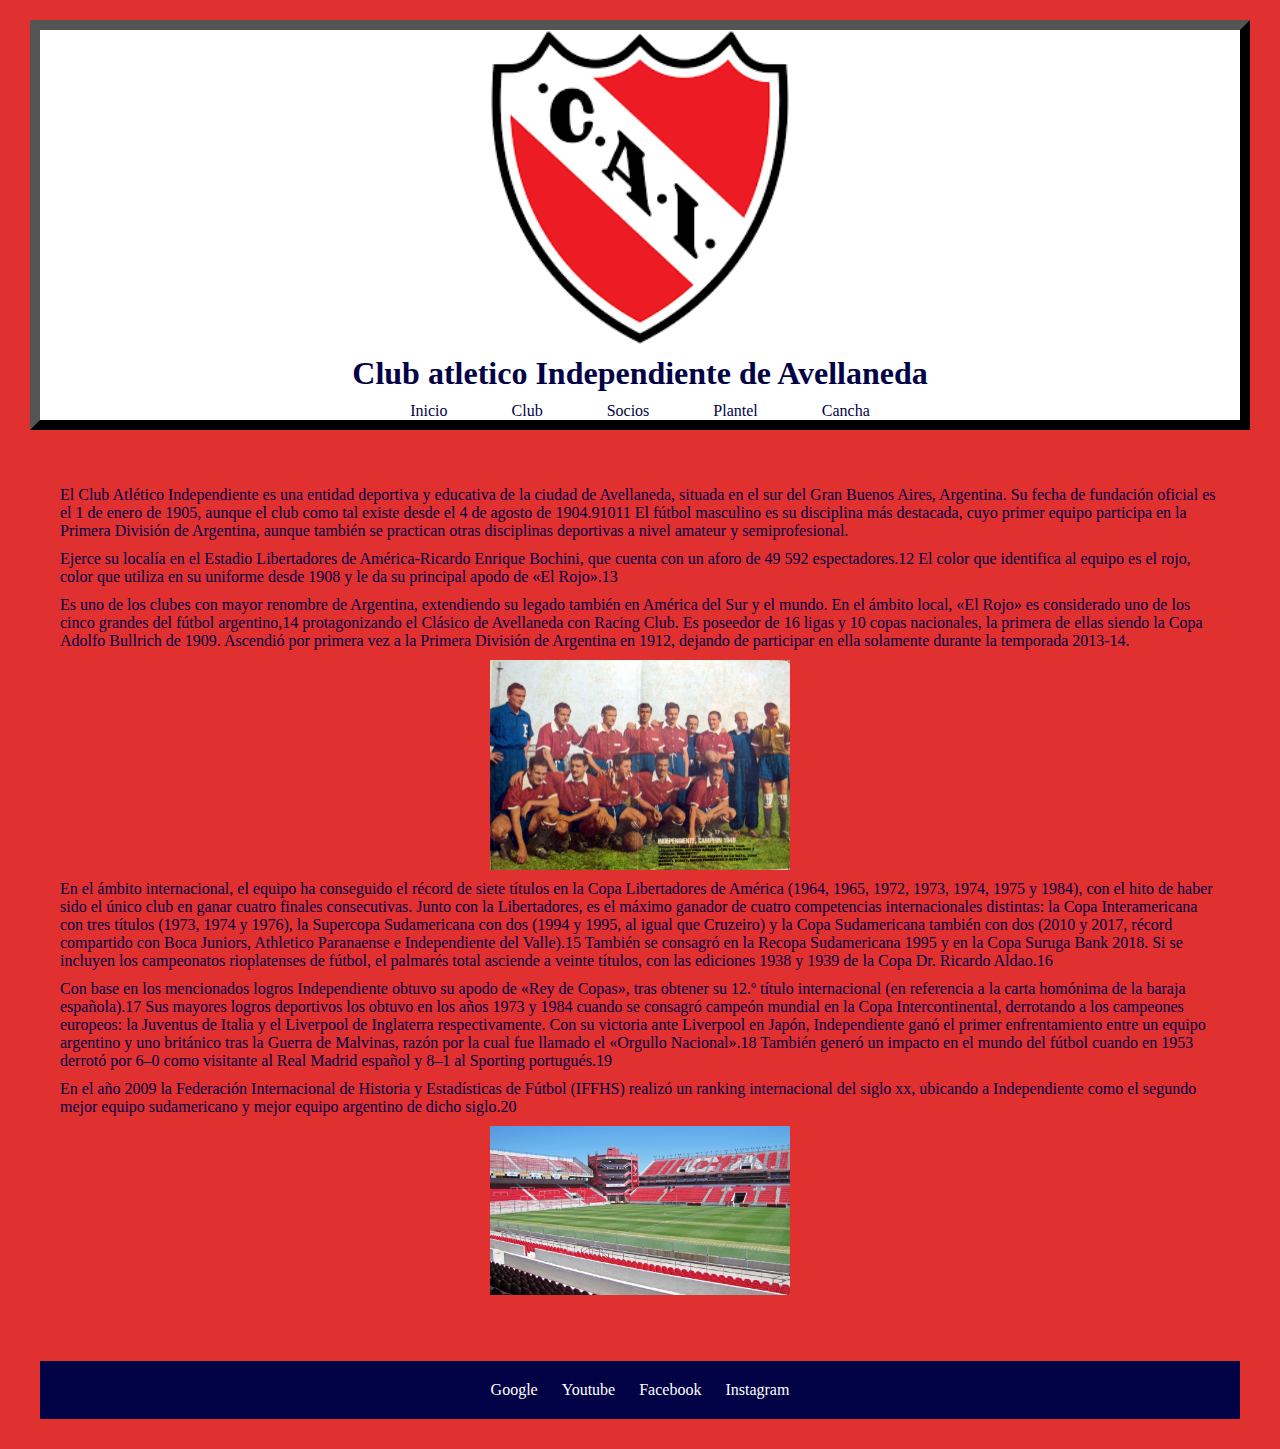
==== index.html @ b82a3fad "se agregaron los archivos al proyecto" ====
<!DOCTYPE html>
<html lang="en">
<head>
    <meta charset="UTF-8">
    <meta name="viewport" content="width=device-width, initial-scale=1.0">
    <title>CAI Independiente</title>
    <link rel="shortcut icon" href="../clase1/img/Logo1.png" type="image/x-icon">
    <link rel="stylesheet" href="./css/main.css">
</head>
<body>
    <header class="encabezado">
        <img src="./img/Logo1.png" alt="Independiente">
        <h1 class="titulo-principal">Club atletico Independiente de Avellaneda</h1>
        <a href="./index.html">Inicio</a>
        <a href="./pages/club.html">Club</a>
        <a href="./pages/socios.html">Socios</a>
        <a href="./pages/plantel.html">Plantel</a>
        <a href="./pages/cancha.html">Cancha</a>
    </header>
    <br><br>
    <Main class="cuerpo-pagina">
        <nav>
            <section class="descripcion-club">
                <p>El Club Atlético Independiente es una entidad deportiva y educativa de la ciudad de Avellaneda, situada en el sur del Gran Buenos Aires, Argentina. Su fecha de fundación oficial es el 1 de enero de 1905, aunque el club como tal existe desde el 4 de agosto de 1904.9​10​11​ El fútbol masculino es su disciplina más destacada, cuyo primer equipo participa en la Primera División de Argentina, aunque también se practican otras disciplinas deportivas a nivel amateur y semiprofesional.</p>

                <p>Ejerce su localía en el Estadio Libertadores de América-Ricardo Enrique Bochini, que cuenta con un aforo de 49 592 espectadores.12​ El color que identifica al equipo es el rojo, color que utiliza en su uniforme desde 1908 y le da su principal apodo de «El Rojo».13​</p>
                    
                <p>Es uno de los clubes con mayor renombre de Argentina, extendiendo su legado también en América del Sur y el mundo. En el ámbito local, «El Rojo» es considerado uno de los cinco grandes del fútbol argentino,14​ protagonizando el Clásico de Avellaneda con Racing Club. Es poseedor de 16 ligas y 10 copas nacionales, la primera de ellas siendo la Copa Adolfo Bullrich de 1909. Ascendió por primera vez a la Primera División de Argentina en 1912, dejando de participar en ella solamente durante la temporada 2013-14.</p>
                <img src="./img/Independiente1948.jpg" alt="equipo">
                <p>En el ámbito internacional, el equipo ha conseguido el récord de siete títulos en la Copa Libertadores de América (1964, 1965, 1972, 1973, 1974, 1975 y 1984), con el hito de haber sido el único club en ganar cuatro finales consecutivas. Junto con la Libertadores, es el máximo ganador de cuatro competencias internacionales distintas: la Copa Interamericana con tres títulos (1973, 1974 y 1976), la Supercopa Sudamericana con dos (1994 y 1995, al igual que Cruzeiro) y la Copa Sudamericana también con dos (2010 y 2017, récord compartido con Boca Juniors, Athletico Paranaense e Independiente del Valle).15​ También se consagró en la Recopa Sudamericana 1995 y en la Copa Suruga Bank 2018. Si se incluyen los campeonatos rioplatenses de fútbol, el palmarés total asciende a veinte títulos, con las ediciones 1938 y 1939 de la Copa Dr. Ricardo Aldao.16​</p>
                    
                <p>Con base en los mencionados logros Independiente obtuvo su apodo de «Rey de Copas», tras obtener su 12.º título internacional (en referencia a la carta homónima de la baraja española).17​ Sus mayores logros deportivos los obtuvo en los años 1973 y 1984 cuando se consagró campeón mundial en la Copa Intercontinental, derrotando a los campeones europeos: la Juventus de Italia y el Liverpool de Inglaterra respectivamente. Con su victoria ante Liverpool en Japón, Independiente ganó el primer enfrentamiento entre un equipo argentino y uno británico tras la Guerra de Malvinas, razón por la cual fue llamado el «Orgullo Nacional».18​ También generó un impacto en el mundo del fútbol cuando en 1953 derrotó por 6‒0 como visitante al Real Madrid español y 8‒1 al Sporting portugués.19​</p>
                    
                <p>En el año 2009 la Federación Internacional de Historia y Estadísticas de Fútbol (IFFHS) realizó un ranking internacional del siglo xx, ubicando a Independiente como el segundo mejor equipo sudamericano y mejor equipo argentino de dicho siglo.20​</p>
            </section>
        </nav>
        <div>
            <img src="./img/independiente-club-estadio.jpg" alt="estadio_independiente">
        </div>
    </Main>
    <br><br>
    <footer class="pie-pagina">
        <a href="https://www.google.com" target="_blank">Google</a>
        <a href="https://www.Youtube.com" target="_blank">Youtube</a>
        <a href="https://www.Facebook.com" target="_blank">Facebook</a>
        <a href="https://www.Instagram.com" target="_blank">Instagram</a>
    </footer>
</body>
</html>
---- css/main.css ----
*{
    margin: 10px;
    background-color: rgb(224, 48, 48);
    color: rgb(1, 1, 70);
}

.encabezado{
    border: 10px;
    border-style:outset;
    border-color: black;
    background-color: white;
    text-align: center;
    text-decoration: none;
    font-family:Georgia, 'Times New Roman', Times, serif;
    display: block;
}

.titulo-principal{
    background-color: white;
    text-decoration:solid;
}

header a{
    text-decoration: none;
    background-color: white;
    padding: 0px;
    margin: 30px;

}
main{
    text-align: left;
}
img{
    display: block;
    margin: auto;
    padding: auto;
    width: 300px;
}

footer{
    padding: 20px;
    margin: 20px;
    text-align: center;
    background-color: rgb(1, 1,70);
}

footer a{
    color: white;
    text-decoration: none;
    background-color: rgb(1, 1,70);
}
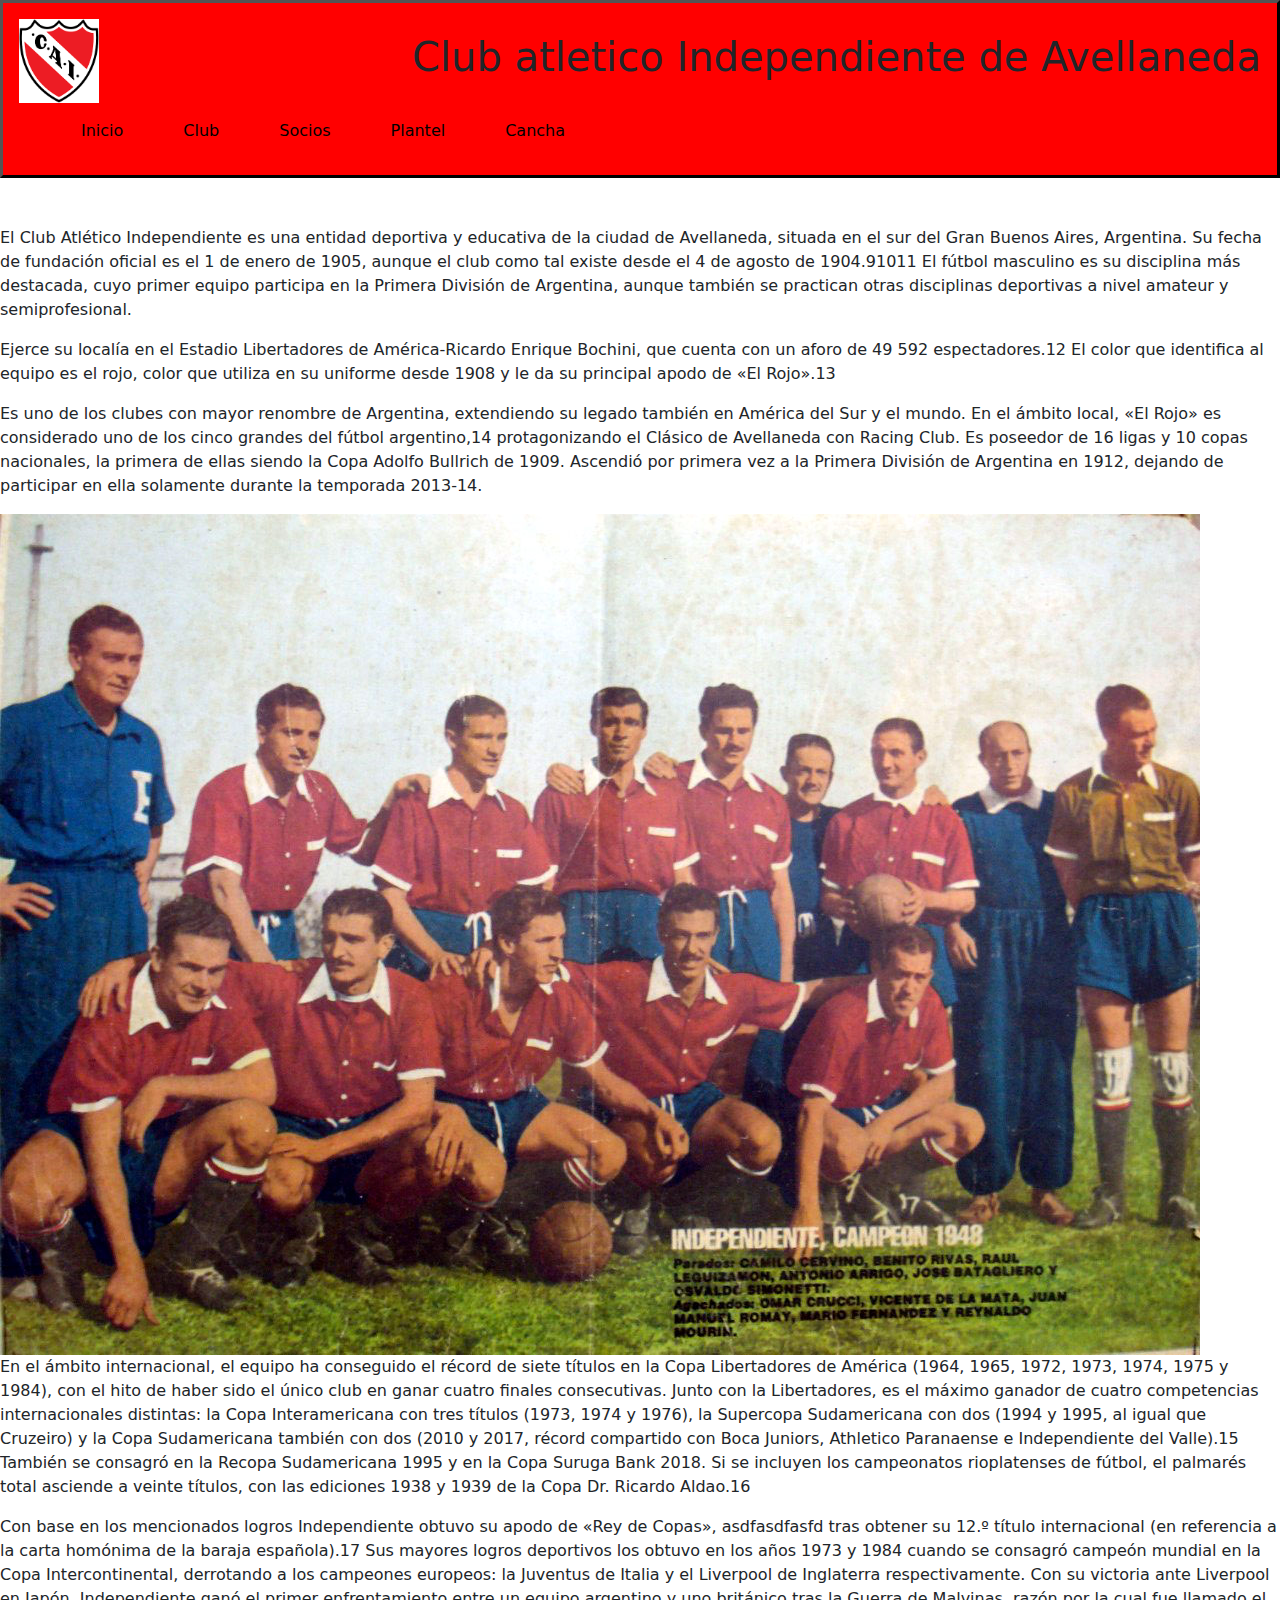
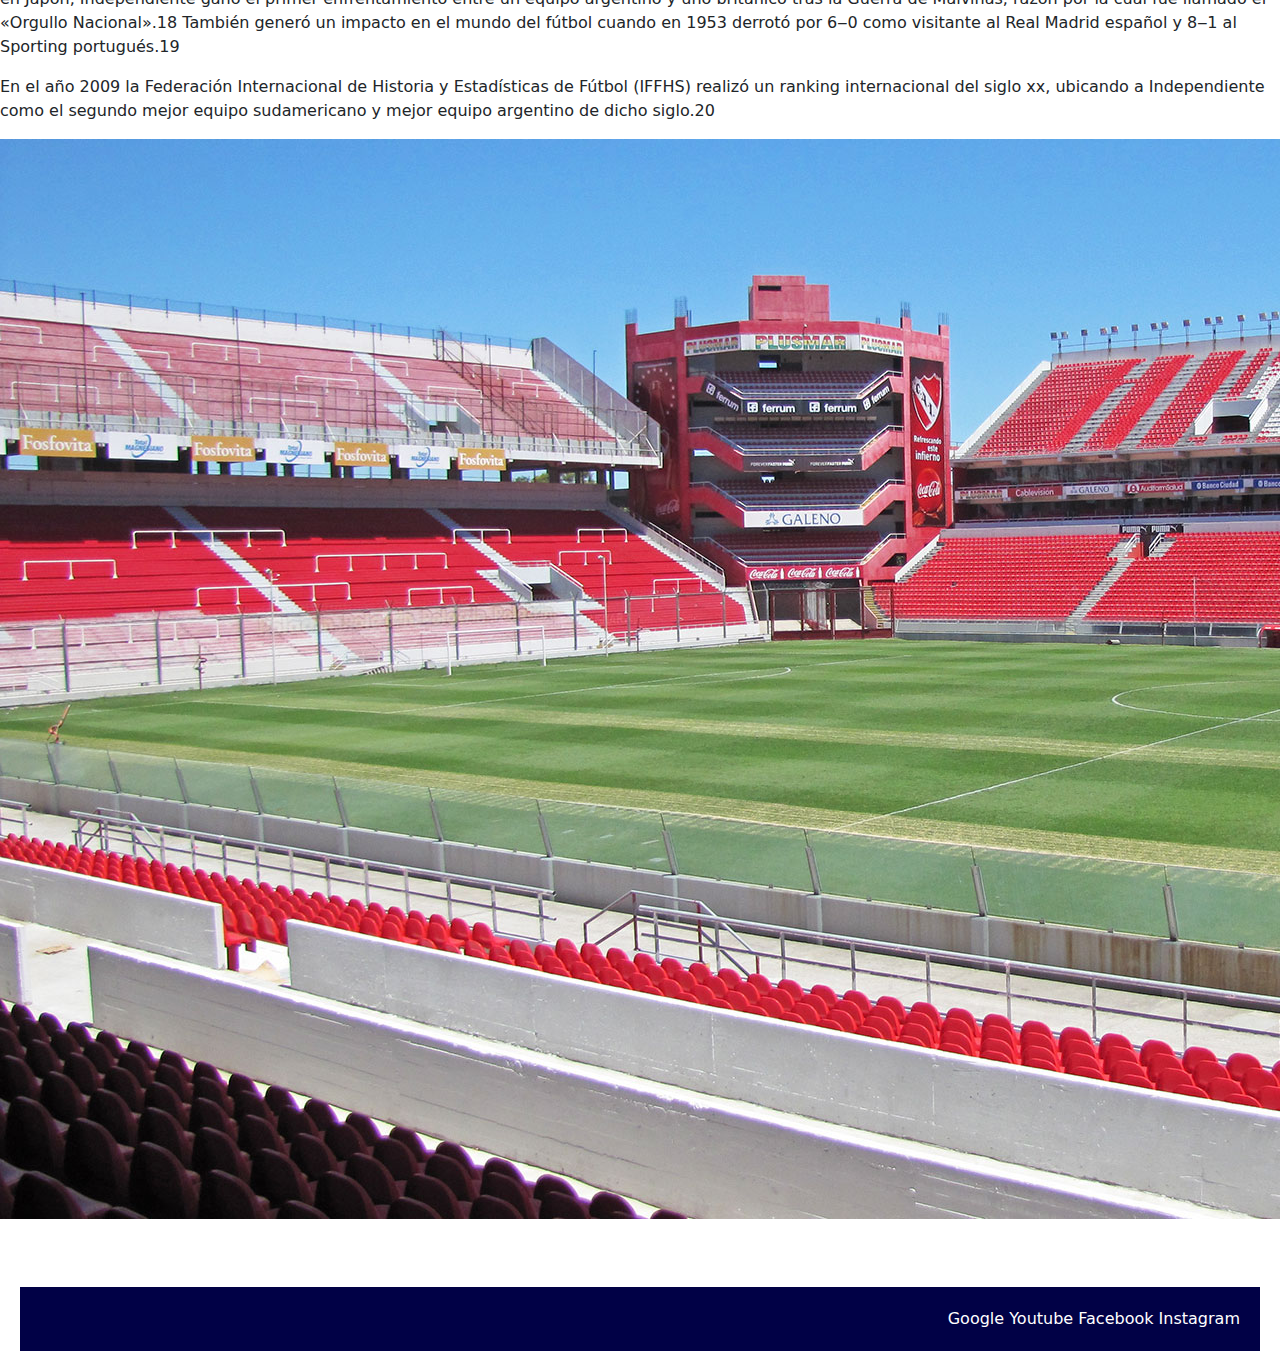
==== commit f4d54705: "se agregaron imagenes y se cambio el menu principal" ====
--- a/index.html
+++ b/index.html
@@ -6,16 +6,19 @@
     <title>CAI Independiente</title>
     <link rel="shortcut icon" href="../clase1/img/Logo1.png" type="image/x-icon">
     <link rel="stylesheet" href="./css/main.css">
+    <link href="https://cdn.jsdelivr.net/npm/bootstrap@5.3.3/dist/css/bootstrap.min.css" rel="stylesheet" integrity="sha384-QWTKZyjpPEjISv5WaRU9OFeRpok6YctnYmDr5pNlyT2bRjXh0JMhjY6hW+ALEwIH" crossorigin="anonymous">
 </head>
 <body>
     <header class="encabezado">
-        <img src="./img/Logo1.png" alt="Independiente">
+        <img class="logo" src="./img/Logo1.png" alt="Independiente">
         <h1 class="titulo-principal">Club atletico Independiente de Avellaneda</h1>
-        <a href="./index.html">Inicio</a>
-        <a href="./pages/club.html">Club</a>
-        <a href="./pages/socios.html">Socios</a>
-        <a href="./pages/plantel.html">Plantel</a>
-        <a href="./pages/cancha.html">Cancha</a>
+        <ul class="lista-principal">
+            <li><a href="./index.html">Inicio</a></li>
+            <li><a href="./pages/club.html">Club</a></li>
+            <li><a href="./pages/socios.html">Socios</a></li>
+            <li><a href="./pages/plantel.html">Plantel</a></li>
+            <li><a href="./pages/cancha.html">Cancha</a></li>
+        </ul>
     </header>
     <br><br>
     <Main class="cuerpo-pagina">
@@ -29,7 +32,7 @@
                 <img src="./img/Independiente1948.jpg" alt="equipo">
                 <p>En el ámbito internacional, el equipo ha conseguido el récord de siete títulos en la Copa Libertadores de América (1964, 1965, 1972, 1973, 1974, 1975 y 1984), con el hito de haber sido el único club en ganar cuatro finales consecutivas. Junto con la Libertadores, es el máximo ganador de cuatro competencias internacionales distintas: la Copa Interamericana con tres títulos (1973, 1974 y 1976), la Supercopa Sudamericana con dos (1994 y 1995, al igual que Cruzeiro) y la Copa Sudamericana también con dos (2010 y 2017, récord compartido con Boca Juniors, Athletico Paranaense e Independiente del Valle).15​ También se consagró en la Recopa Sudamericana 1995 y en la Copa Suruga Bank 2018. Si se incluyen los campeonatos rioplatenses de fútbol, el palmarés total asciende a veinte títulos, con las ediciones 1938 y 1939 de la Copa Dr. Ricardo Aldao.16​</p>
                     
-                <p>Con base en los mencionados logros Independiente obtuvo su apodo de «Rey de Copas», tras obtener su 12.º título internacional (en referencia a la carta homónima de la baraja española).17​ Sus mayores logros deportivos los obtuvo en los años 1973 y 1984 cuando se consagró campeón mundial en la Copa Intercontinental, derrotando a los campeones europeos: la Juventus de Italia y el Liverpool de Inglaterra respectivamente. Con su victoria ante Liverpool en Japón, Independiente ganó el primer enfrentamiento entre un equipo argentino y uno británico tras la Guerra de Malvinas, razón por la cual fue llamado el «Orgullo Nacional».18​ También generó un impacto en el mundo del fútbol cuando en 1953 derrotó por 6‒0 como visitante al Real Madrid español y 8‒1 al Sporting portugués.19​</p>
+                <p>Con base en los mencionados logros Independiente obtuvo su apodo de «Rey de Copas», asdfasdfasfd tras obtener su 12.º título internacional (en referencia a la carta homónima de la baraja española).17​ Sus mayores logros deportivos los obtuvo en los años 1973 y 1984 cuando se consagró campeón mundial en la Copa Intercontinental, derrotando a los campeones europeos: la Juventus de Italia y el Liverpool de Inglaterra respectivamente. Con su victoria ante Liverpool en Japón, Independiente ganó el primer enfrentamiento entre un equipo argentino y uno británico tras la Guerra de Malvinas, razón por la cual fue llamado el «Orgullo Nacional».18​ También generó un impacto en el mundo del fútbol cuando en 1953 derrotó por 6‒0 como visitante al Real Madrid español y 8‒1 al Sporting portugués.19​</p>
                     
                 <p>En el año 2009 la Federación Internacional de Historia y Estadísticas de Fútbol (IFFHS) realizó un ranking internacional del siglo xx, ubicando a Independiente como el segundo mejor equipo sudamericano y mejor equipo argentino de dicho siglo.20​</p>
             </section>
@@ -45,5 +48,6 @@
         <a href="https://www.Facebook.com" target="_blank">Facebook</a>
         <a href="https://www.Instagram.com" target="_blank">Instagram</a>
     </footer>
+    <script src="https://cdn.jsdelivr.net/npm/bootstrap@5.3.3/dist/js/bootstrap.bundle.min.js" integrity="sha384-YvpcrYf0tY3lHB60NNkmXc5s9fDVZLESaAA55NDzOxhy9GkcIdslK1eN7N6jIeHz" crossorigin="anonymous"></script>
 </body>
 </html>--- a/css/main.css
+++ b/css/main.css
@@ -1,11 +1,13 @@
 *{
-    margin: 10px;
-    background-color: rgb(224, 48, 48);
-    color: rgb(1, 1, 70);
+    margin: 0;
+    padding: 0;
+    box-sizing: border-box;
 }
 
+
+
 .encabezado{
-    border: 10px;
+    /*border: 10px;
     border-style:outset;
     border-color: black;
     background-color: white;
@@ -13,35 +15,45 @@
     text-decoration: none;
     font-family:Georgia, 'Times New Roman', Times, serif;
     display: block;
+*/
+
+    padding: 1rem;
+    border-style:outset;
+    border-color: black;
+    background-color: red;
+    display: flex;
+    align-items: center;
+    justify-content: space-between;
+    flex-wrap: wrap;
+    gap: 1rem;
 }
 
-.titulo-principal{
-    background-color: white;
-    text-decoration:solid;
+.logo{
+    width: 5rem;
+    background-color: red;
+}
+
+.lista-principal{
+    list-style-type: none;
+    display: flex;
+    background-color: red;
 }
 
 header a{
     text-decoration: none;
-    background-color: white;
+    color: black;
+    background-color: red;
     padding: 0px;
     margin: 30px;
 
-}
-main{
-    text-align: left;
-}
-img{
-    display: block;
-    margin: auto;
-    padding: auto;
-    width: 300px;
 }
 
 footer{
     padding: 20px;
     margin: 20px;
-    text-align: center;
+    text-align: end;
     background-color: rgb(1, 1,70);
+    border: 4rem;
 }
 
 footer a{
@@ -50,3 +62,34 @@
     background-color: rgb(1, 1,70);
 }
 
+.atajan{
+    width: 5rem;
+    display: flex;
+    flex-direction: row;
+    flex-wrap: nowrap;
+    gap: 1rem;
+}
+
+.defensores{
+    width: 300px;
+    display: flex;
+    flex-direction: row;
+    flex-wrap: nowrap;
+    gap: 1rem;
+}
+
+.medio-campo{
+    width: 300px;
+    display: flex;
+    flex-direction: row;
+    flex-wrap: nowrap;
+    gap: 1rem;
+}
+
+.delantera{
+    width: 300px;
+    display: flex;
+    flex-direction: row;
+    flex-wrap: nowrap;
+    gap: 1rem;
+}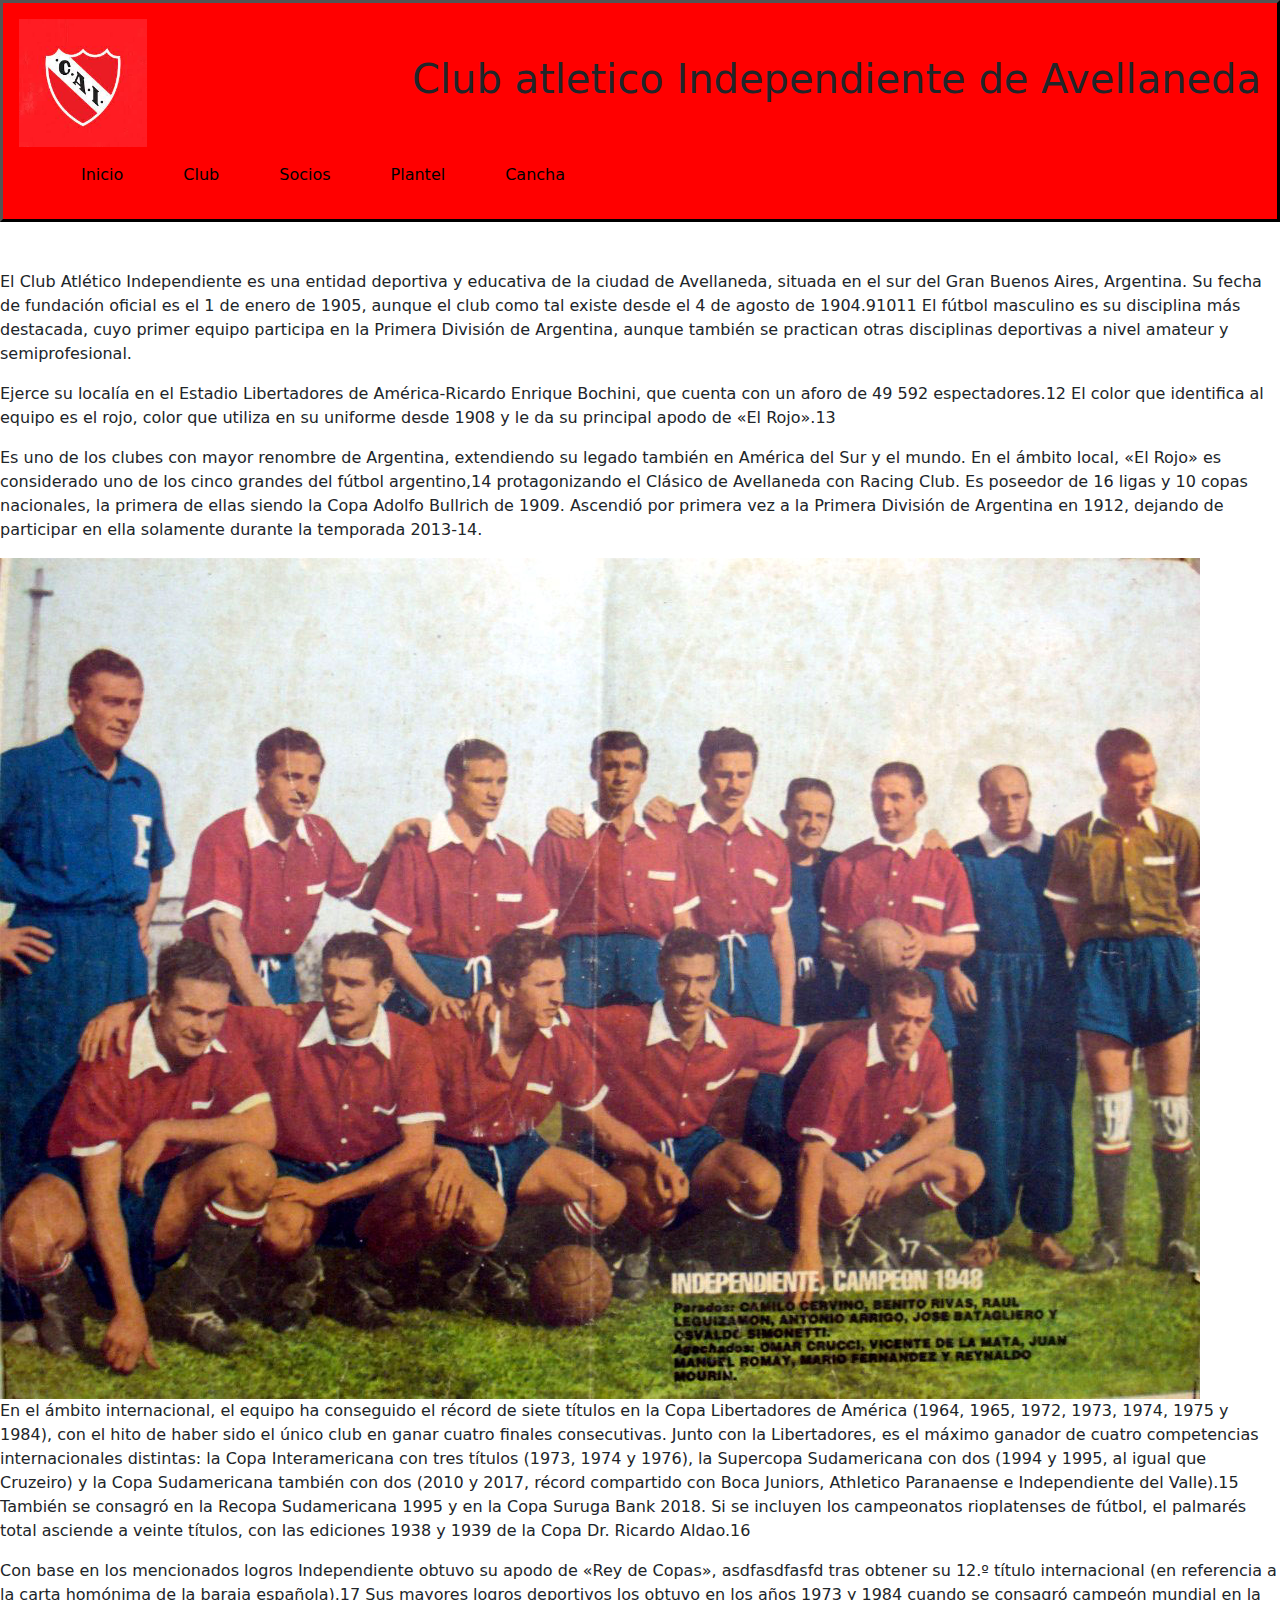
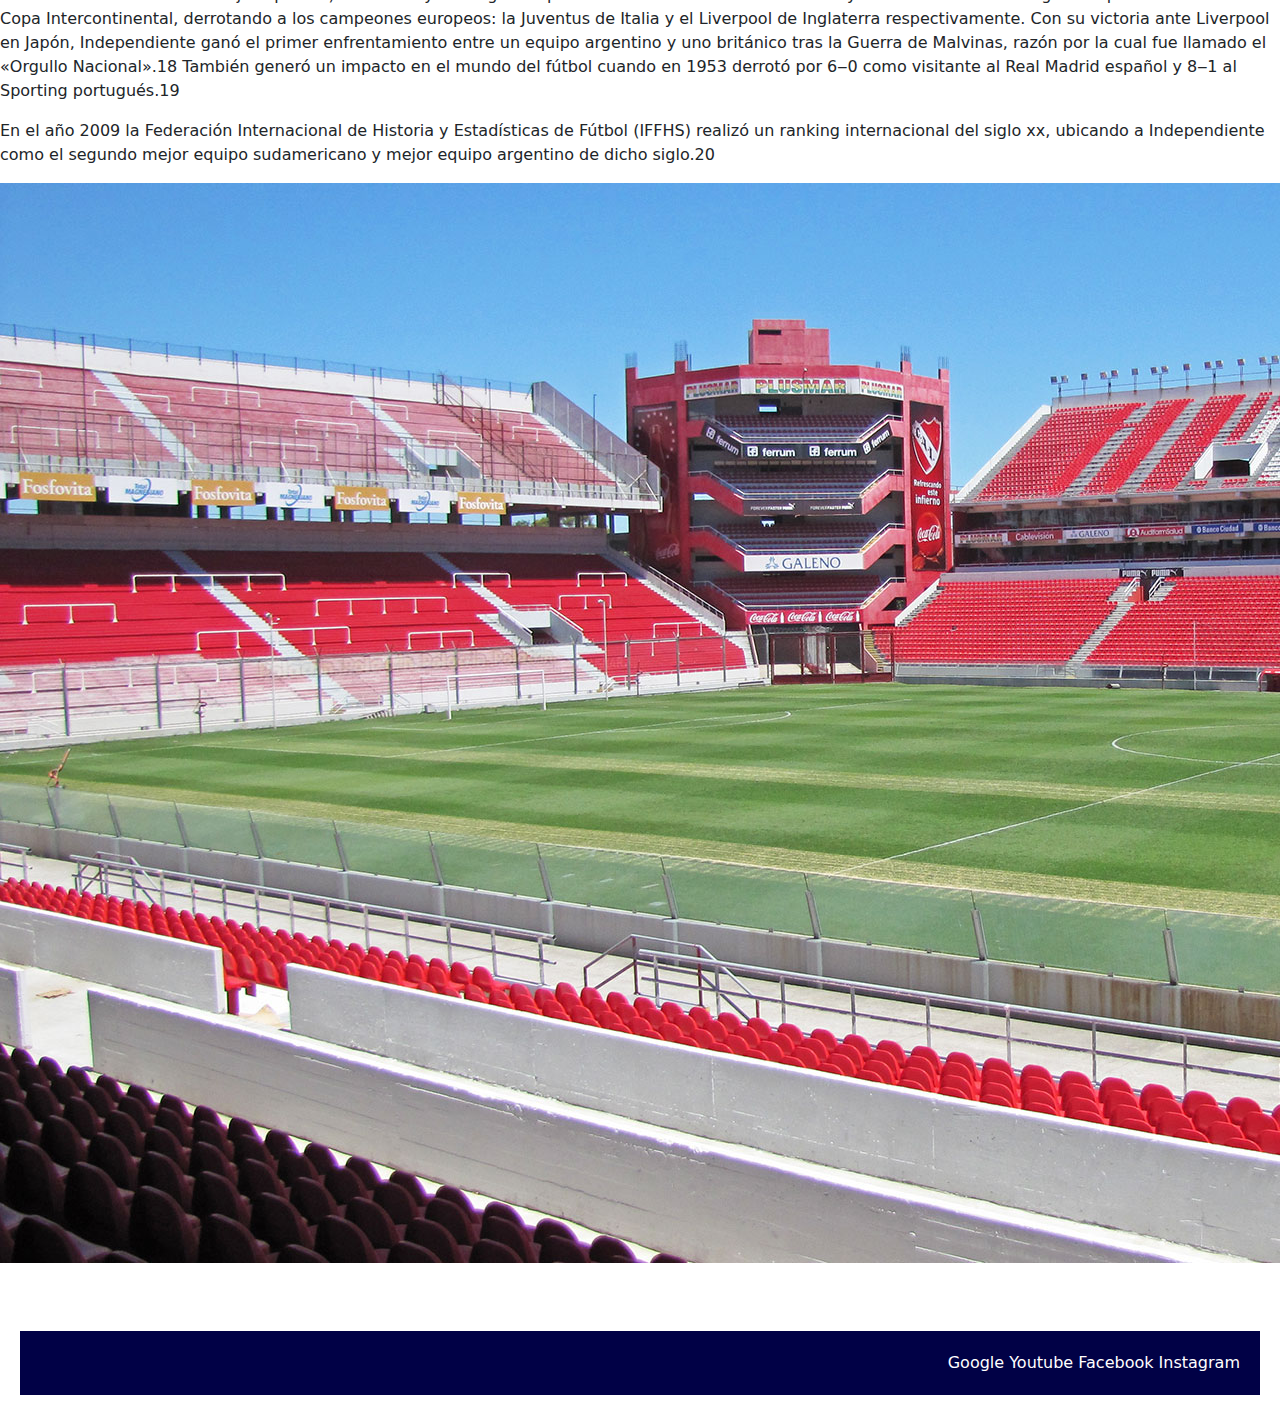
==== commit d355c079: "se modifico el menu principal y se agregaron imagenes" ====
--- a/index.html
+++ b/index.html
@@ -4,13 +4,13 @@
     <meta charset="UTF-8">
     <meta name="viewport" content="width=device-width, initial-scale=1.0">
     <title>CAI Independiente</title>
-    <link rel="shortcut icon" href="../clase1/img/Logo1.png" type="image/x-icon">
+    <link rel="shortcut icon" href="./img/Logo1.png" type="image/x-icon">
     <link rel="stylesheet" href="./css/main.css">
     <link href="https://cdn.jsdelivr.net/npm/bootstrap@5.3.3/dist/css/bootstrap.min.css" rel="stylesheet" integrity="sha384-QWTKZyjpPEjISv5WaRU9OFeRpok6YctnYmDr5pNlyT2bRjXh0JMhjY6hW+ALEwIH" crossorigin="anonymous">
 </head>
 <body>
     <header class="encabezado">
-        <img class="logo" src="./img/Logo1.png" alt="Independiente">
+        <img class="logo" src="./img/Logo.jpeg" alt="Independiente">
         <h1 class="titulo-principal">Club atletico Independiente de Avellaneda</h1>
         <ul class="lista-principal">
             <li><a href="./index.html">Inicio</a></li>
--- a/css/main.css
+++ b/css/main.css
@@ -3,8 +3,6 @@
     padding: 0;
     box-sizing: border-box;
 }
-
-
 
 .encabezado{
     /*border: 10px;
@@ -16,7 +14,6 @@
     font-family:Georgia, 'Times New Roman', Times, serif;
     display: block;
 */
-
     padding: 1rem;
     border-style:outset;
     border-color: black;
@@ -29,7 +26,7 @@
 }
 
 .logo{
-    width: 5rem;
+    width: 8rem;
     background-color: red;
 }
 
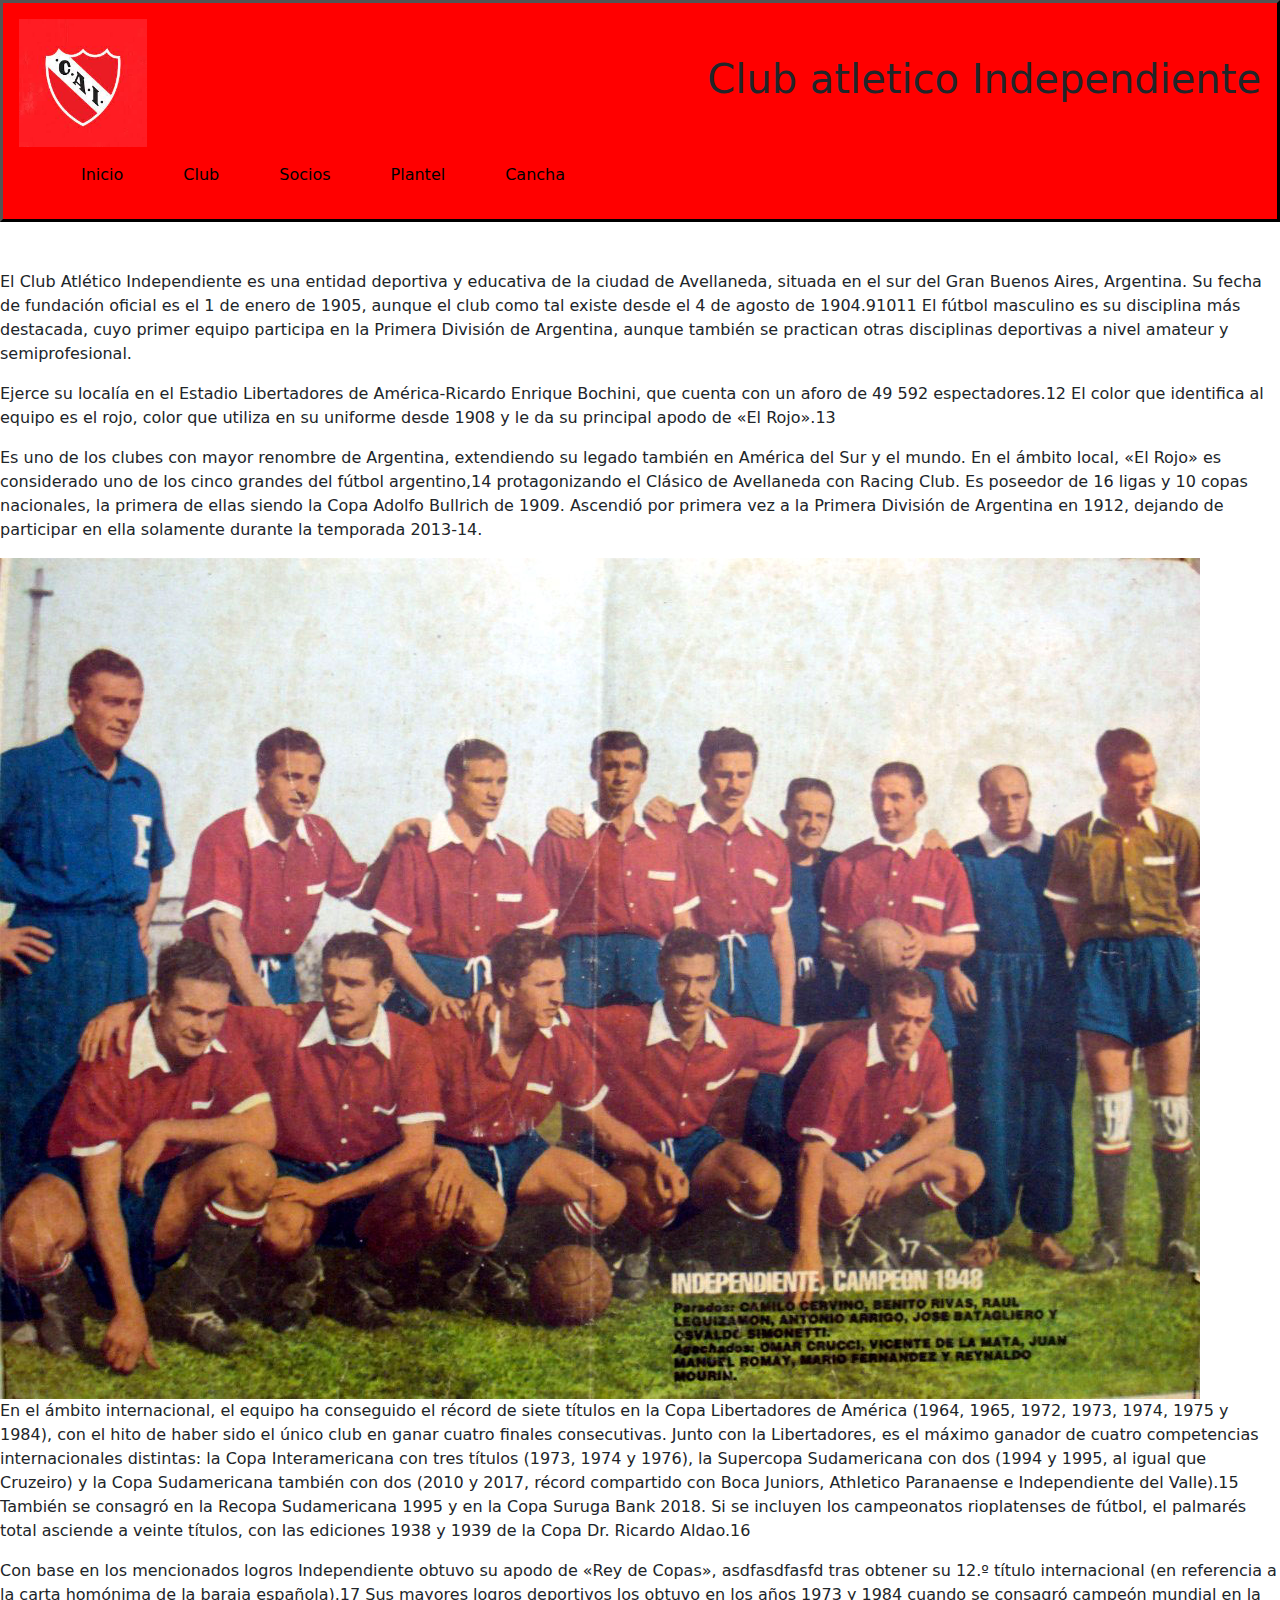
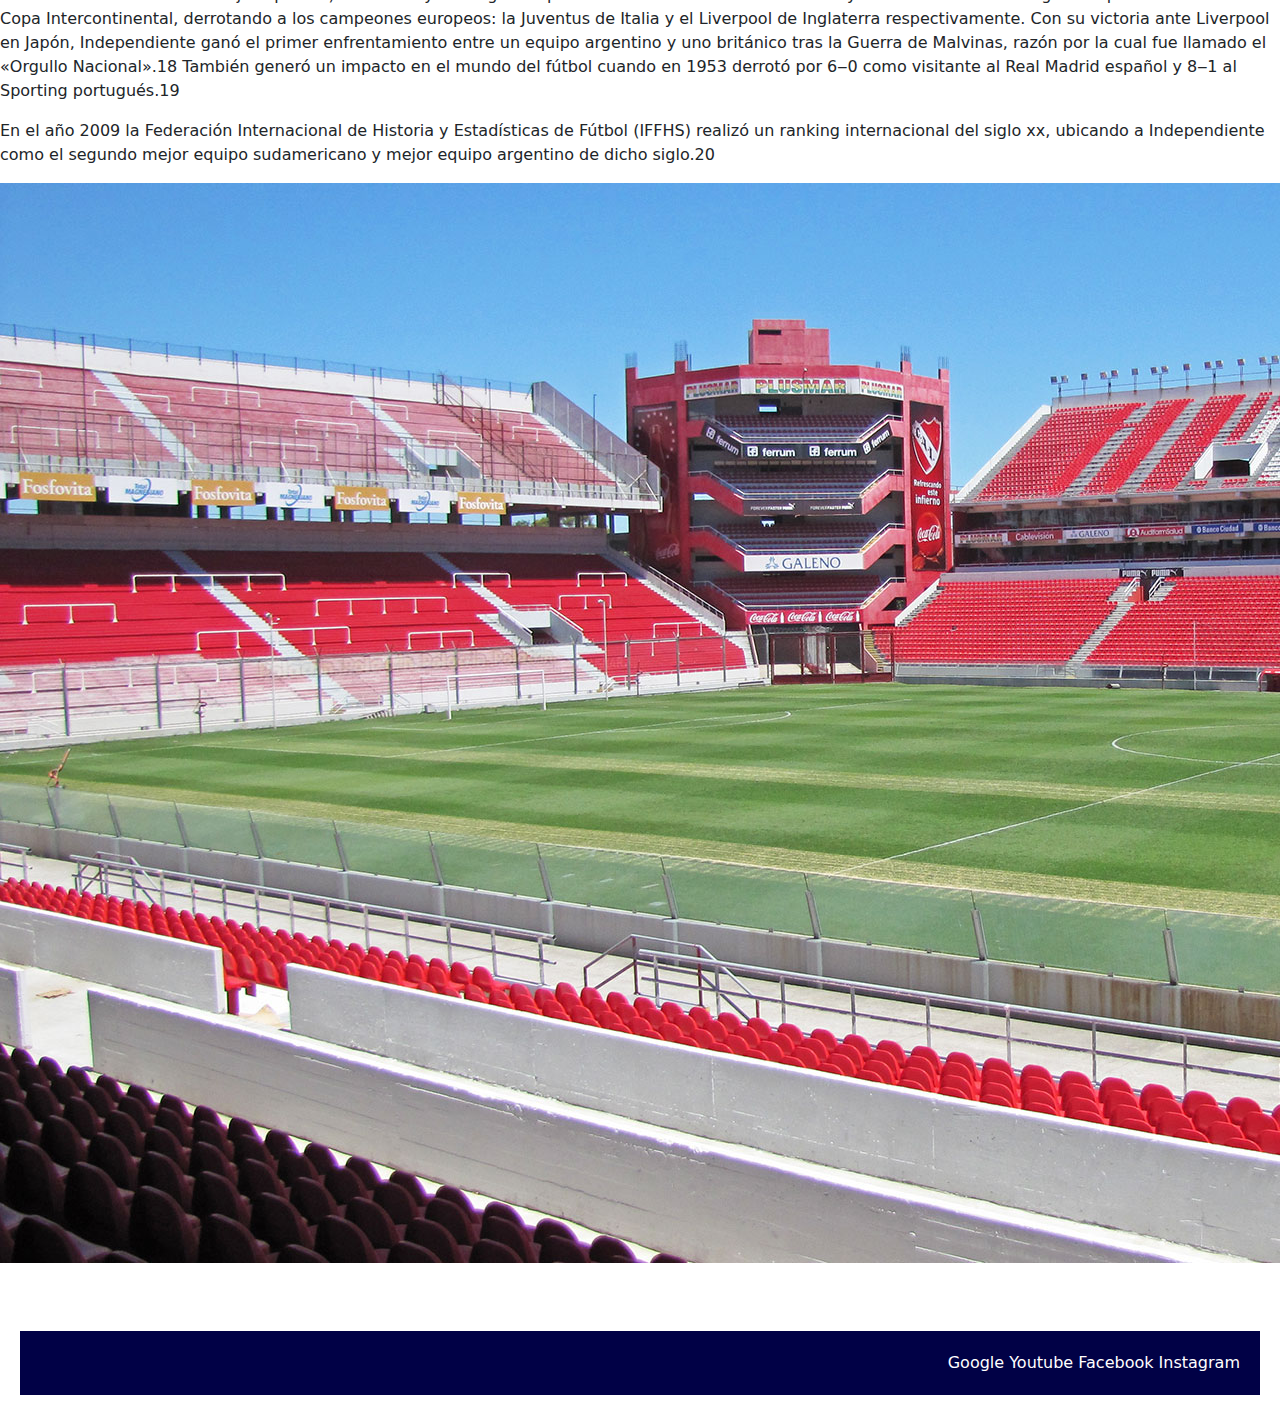
==== commit 2ef53d4f: "modificaciones varias" ====
--- a/index.html
+++ b/index.html
@@ -11,7 +11,7 @@
 <body>
     <header class="encabezado">
         <img class="logo" src="./img/Logo.jpeg" alt="Independiente">
-        <h1 class="titulo-principal">Club atletico Independiente de Avellaneda</h1>
+        <h1 class="titulo-principal">Club atletico Independiente</h1>
         <ul class="lista-principal">
             <li><a href="./index.html">Inicio</a></li>
             <li><a href="./pages/club.html">Club</a></li>
@@ -29,7 +29,7 @@
                 <p>Ejerce su localía en el Estadio Libertadores de América-Ricardo Enrique Bochini, que cuenta con un aforo de 49 592 espectadores.12​ El color que identifica al equipo es el rojo, color que utiliza en su uniforme desde 1908 y le da su principal apodo de «El Rojo».13​</p>
                     
                 <p>Es uno de los clubes con mayor renombre de Argentina, extendiendo su legado también en América del Sur y el mundo. En el ámbito local, «El Rojo» es considerado uno de los cinco grandes del fútbol argentino,14​ protagonizando el Clásico de Avellaneda con Racing Club. Es poseedor de 16 ligas y 10 copas nacionales, la primera de ellas siendo la Copa Adolfo Bullrich de 1909. Ascendió por primera vez a la Primera División de Argentina en 1912, dejando de participar en ella solamente durante la temporada 2013-14.</p>
-                <img src="./img/Independiente1948.jpg" alt="equipo">
+                <img class="equipo-1" src="./img/Independiente1948.jpg" alt="equipo">
                 <p>En el ámbito internacional, el equipo ha conseguido el récord de siete títulos en la Copa Libertadores de América (1964, 1965, 1972, 1973, 1974, 1975 y 1984), con el hito de haber sido el único club en ganar cuatro finales consecutivas. Junto con la Libertadores, es el máximo ganador de cuatro competencias internacionales distintas: la Copa Interamericana con tres títulos (1973, 1974 y 1976), la Supercopa Sudamericana con dos (1994 y 1995, al igual que Cruzeiro) y la Copa Sudamericana también con dos (2010 y 2017, récord compartido con Boca Juniors, Athletico Paranaense e Independiente del Valle).15​ También se consagró en la Recopa Sudamericana 1995 y en la Copa Suruga Bank 2018. Si se incluyen los campeonatos rioplatenses de fútbol, el palmarés total asciende a veinte títulos, con las ediciones 1938 y 1939 de la Copa Dr. Ricardo Aldao.16​</p>
                     
                 <p>Con base en los mencionados logros Independiente obtuvo su apodo de «Rey de Copas», asdfasdfasfd tras obtener su 12.º título internacional (en referencia a la carta homónima de la baraja española).17​ Sus mayores logros deportivos los obtuvo en los años 1973 y 1984 cuando se consagró campeón mundial en la Copa Intercontinental, derrotando a los campeones europeos: la Juventus de Italia y el Liverpool de Inglaterra respectivamente. Con su victoria ante Liverpool en Japón, Independiente ganó el primer enfrentamiento entre un equipo argentino y uno británico tras la Guerra de Malvinas, razón por la cual fue llamado el «Orgullo Nacional».18​ También generó un impacto en el mundo del fútbol cuando en 1953 derrotó por 6‒0 como visitante al Real Madrid español y 8‒1 al Sporting portugués.19​</p>
@@ -38,7 +38,7 @@
             </section>
         </nav>
         <div>
-            <img src="./img/independiente-club-estadio.jpg" alt="estadio_independiente">
+            <img class="estadio-1" src="./img/independiente-club-estadio.jpg" alt="estadio_independiente">
         </div>
     </Main>
     <br><br>
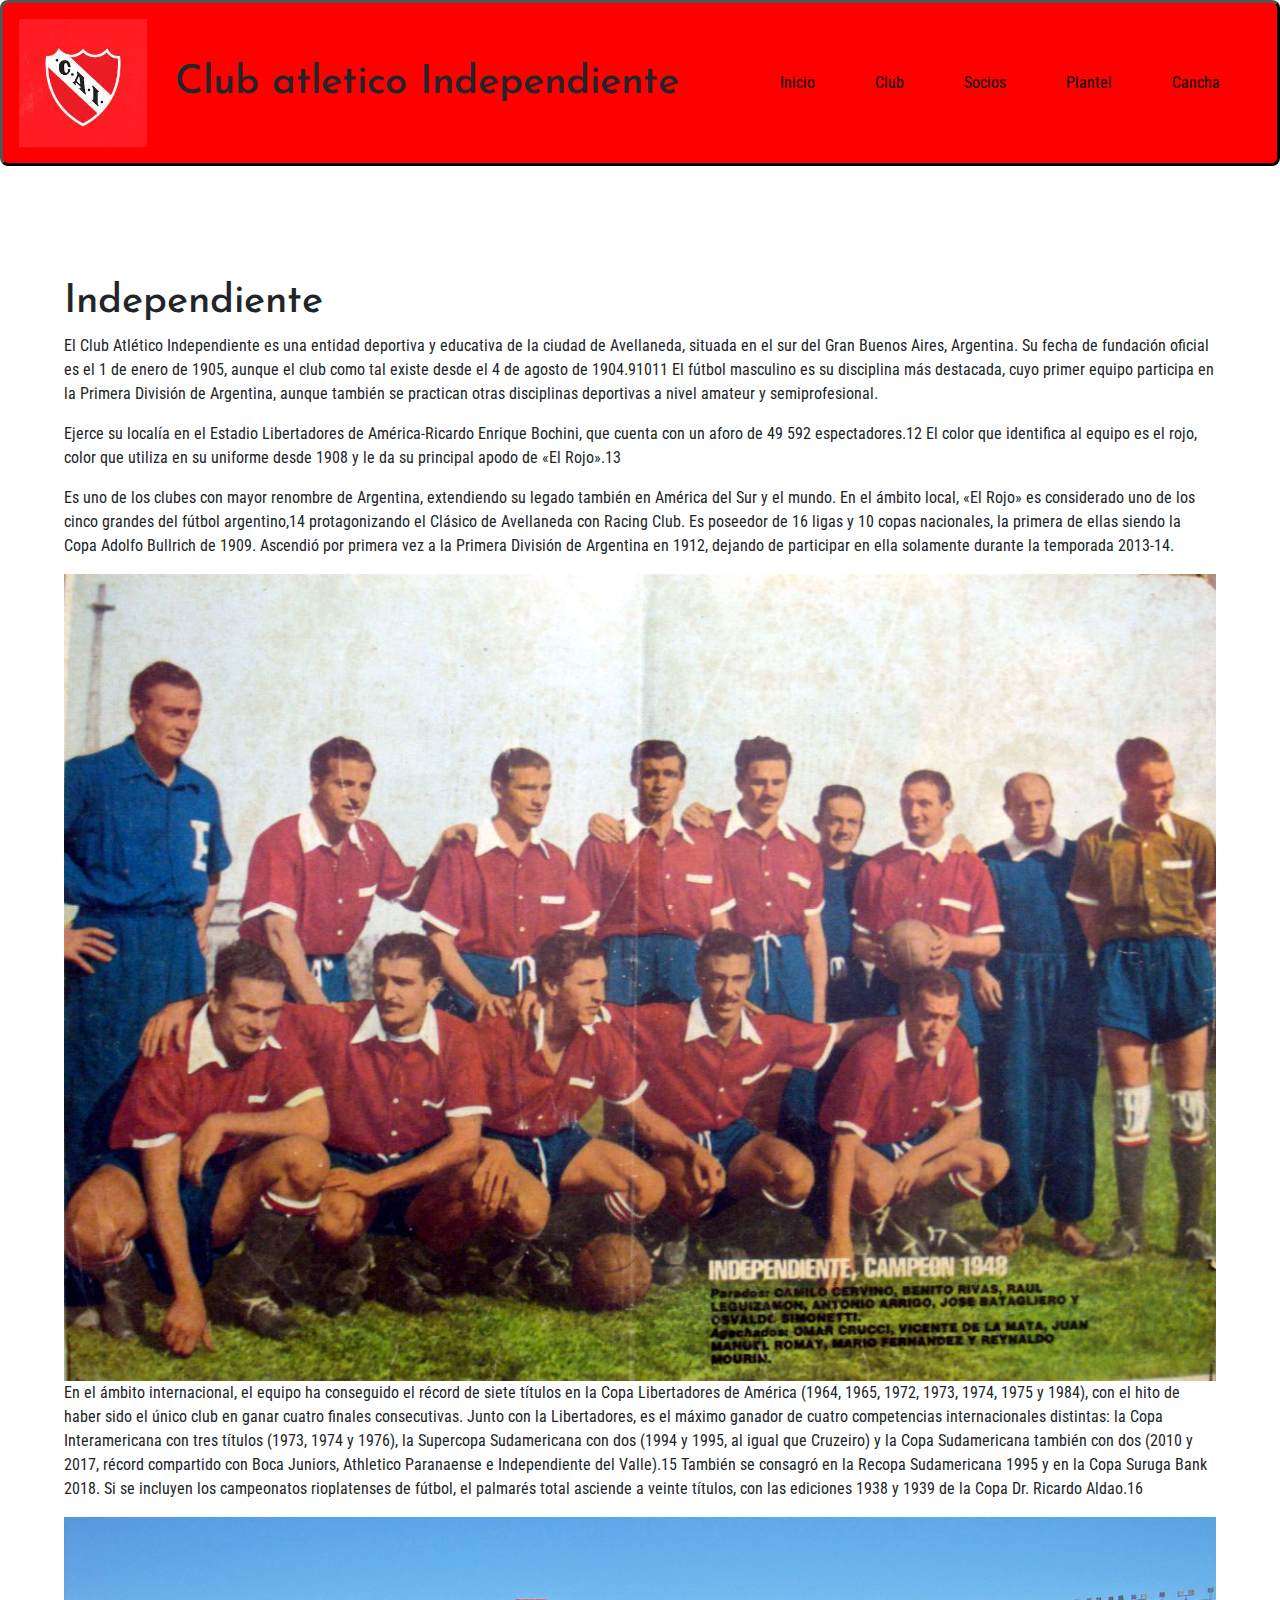
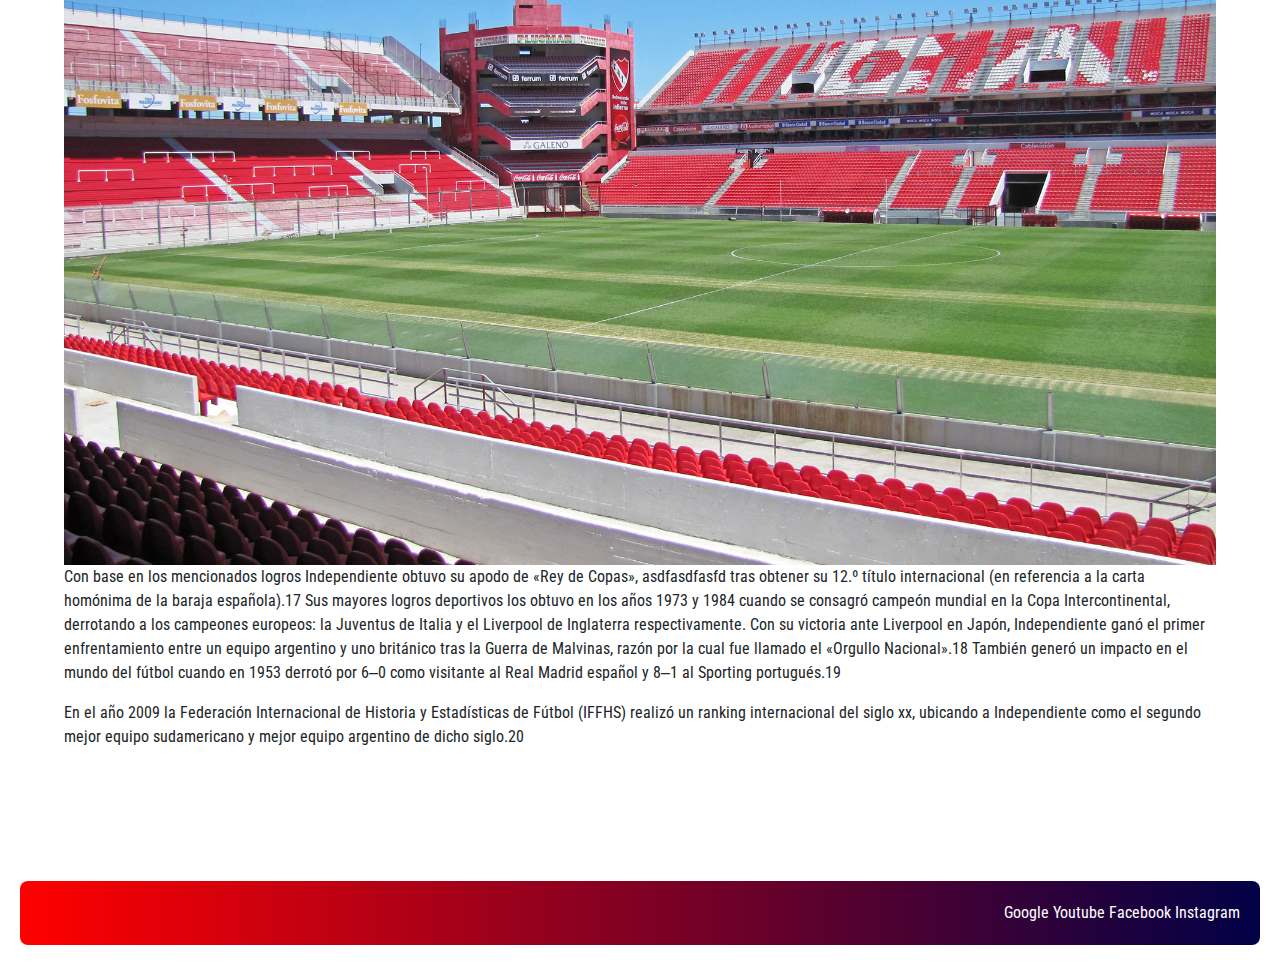
==== commit 7bef5600: "se añadio sass y animaciones" ====
--- a/index.html
+++ b/index.html
@@ -7,6 +7,9 @@
     <link rel="shortcut icon" href="./img/Logo1.png" type="image/x-icon">
     <link rel="stylesheet" href="./css/main.css">
     <link href="https://cdn.jsdelivr.net/npm/bootstrap@5.3.3/dist/css/bootstrap.min.css" rel="stylesheet" integrity="sha384-QWTKZyjpPEjISv5WaRU9OFeRpok6YctnYmDr5pNlyT2bRjXh0JMhjY6hW+ALEwIH" crossorigin="anonymous">
+    <link rel="preconnect" href="https://fonts.googleapis.com">
+    <link rel="preconnect" href="https://fonts.gstatic.com" crossorigin>
+    <link href="https://fonts.googleapis.com/css2?family=Josefin+Sans:ital,wght@0,100..700;1,100..700&family=Playwrite+BE+VLG:wght@100..400&family=Roboto+Condensed:ital,wght@0,100..900;1,100..900&display=swap" rel="stylesheet">
 </head>
 <body>
     <header class="encabezado">
@@ -24,6 +27,7 @@
     <Main class="cuerpo-pagina">
         <nav>
             <section class="descripcion-club">
+                <h1>Independiente</h1>
                 <p>El Club Atlético Independiente es una entidad deportiva y educativa de la ciudad de Avellaneda, situada en el sur del Gran Buenos Aires, Argentina. Su fecha de fundación oficial es el 1 de enero de 1905, aunque el club como tal existe desde el 4 de agosto de 1904.9​10​11​ El fútbol masculino es su disciplina más destacada, cuyo primer equipo participa en la Primera División de Argentina, aunque también se practican otras disciplinas deportivas a nivel amateur y semiprofesional.</p>
 
                 <p>Ejerce su localía en el Estadio Libertadores de América-Ricardo Enrique Bochini, que cuenta con un aforo de 49 592 espectadores.12​ El color que identifica al equipo es el rojo, color que utiliza en su uniforme desde 1908 y le da su principal apodo de «El Rojo».13​</p>
@@ -31,15 +35,14 @@
                 <p>Es uno de los clubes con mayor renombre de Argentina, extendiendo su legado también en América del Sur y el mundo. En el ámbito local, «El Rojo» es considerado uno de los cinco grandes del fútbol argentino,14​ protagonizando el Clásico de Avellaneda con Racing Club. Es poseedor de 16 ligas y 10 copas nacionales, la primera de ellas siendo la Copa Adolfo Bullrich de 1909. Ascendió por primera vez a la Primera División de Argentina en 1912, dejando de participar en ella solamente durante la temporada 2013-14.</p>
                 <img class="equipo-1" src="./img/Independiente1948.jpg" alt="equipo">
                 <p>En el ámbito internacional, el equipo ha conseguido el récord de siete títulos en la Copa Libertadores de América (1964, 1965, 1972, 1973, 1974, 1975 y 1984), con el hito de haber sido el único club en ganar cuatro finales consecutivas. Junto con la Libertadores, es el máximo ganador de cuatro competencias internacionales distintas: la Copa Interamericana con tres títulos (1973, 1974 y 1976), la Supercopa Sudamericana con dos (1994 y 1995, al igual que Cruzeiro) y la Copa Sudamericana también con dos (2010 y 2017, récord compartido con Boca Juniors, Athletico Paranaense e Independiente del Valle).15​ También se consagró en la Recopa Sudamericana 1995 y en la Copa Suruga Bank 2018. Si se incluyen los campeonatos rioplatenses de fútbol, el palmarés total asciende a veinte títulos, con las ediciones 1938 y 1939 de la Copa Dr. Ricardo Aldao.16​</p>
-                    
+                <div>
+                    <img class="estadio-1" src="./img/independiente-club-estadio.jpg" alt="estadio_independiente">
+                </div>
                 <p>Con base en los mencionados logros Independiente obtuvo su apodo de «Rey de Copas», asdfasdfasfd tras obtener su 12.º título internacional (en referencia a la carta homónima de la baraja española).17​ Sus mayores logros deportivos los obtuvo en los años 1973 y 1984 cuando se consagró campeón mundial en la Copa Intercontinental, derrotando a los campeones europeos: la Juventus de Italia y el Liverpool de Inglaterra respectivamente. Con su victoria ante Liverpool en Japón, Independiente ganó el primer enfrentamiento entre un equipo argentino y uno británico tras la Guerra de Malvinas, razón por la cual fue llamado el «Orgullo Nacional».18​ También generó un impacto en el mundo del fútbol cuando en 1953 derrotó por 6‒0 como visitante al Real Madrid español y 8‒1 al Sporting portugués.19​</p>
                     
                 <p>En el año 2009 la Federación Internacional de Historia y Estadísticas de Fútbol (IFFHS) realizó un ranking internacional del siglo xx, ubicando a Independiente como el segundo mejor equipo sudamericano y mejor equipo argentino de dicho siglo.20​</p>
             </section>
         </nav>
-        <div>
-            <img class="estadio-1" src="./img/independiente-club-estadio.jpg" alt="estadio_independiente">
-        </div>
     </Main>
     <br><br>
     <footer class="pie-pagina">
--- a/css/main.css
+++ b/css/main.css
@@ -1,92 +1 @@
-*{
-    margin: 0;
-    padding: 0;
-    box-sizing: border-box;
-}
-
-.encabezado{
-    /*border: 10px;
-    border-style:outset;
-    border-color: black;
-    background-color: white;
-    text-align: center;
-    text-decoration: none;
-    font-family:Georgia, 'Times New Roman', Times, serif;
-    display: block;
-*/
-    padding: 1rem;
-    border-style:outset;
-    border-color: black;
-    background-color: red;
-    display: flex;
-    align-items: center;
-    justify-content: space-between;
-    flex-wrap: wrap;
-    gap: 1rem;
-}
-
-.logo{
-    width: 8rem;
-    background-color: red;
-}
-
-.lista-principal{
-    list-style-type: none;
-    display: flex;
-    background-color: red;
-}
-
-header a{
-    text-decoration: none;
-    color: black;
-    background-color: red;
-    padding: 0px;
-    margin: 30px;
-
-}
-
-footer{
-    padding: 20px;
-    margin: 20px;
-    text-align: end;
-    background-color: rgb(1, 1,70);
-    border: 4rem;
-}
-
-footer a{
-    color: white;
-    text-decoration: none;
-    background-color: rgb(1, 1,70);
-}
-
-.atajan{
-    width: 5rem;
-    display: flex;
-    flex-direction: row;
-    flex-wrap: nowrap;
-    gap: 1rem;
-}
-
-.defensores{
-    width: 300px;
-    display: flex;
-    flex-direction: row;
-    flex-wrap: nowrap;
-    gap: 1rem;
-}
-
-.medio-campo{
-    width: 300px;
-    display: flex;
-    flex-direction: row;
-    flex-wrap: nowrap;
-    gap: 1rem;
-}
-
-.delantera{
-    width: 300px;
-    display: flex;
-    flex-direction: row;
-    flex-wrap: nowrap;
-    gap: 1rem;
-}+*{margin:0;padding:0;box-sizing:border-box}h1{font-family:"Josefin Sans",sans-serif;margin:0 auto}.encabezado{padding:1rem;border-style:outset;border-color:#000;border-radius:8px;background-color:red;display:flex;align-items:center;justify-content:space-between;flex-wrap:wrap;gap:1rem}.encabezado .logo{width:8rem;background-color:red}.encabezado .titulo-principal{margin:0 auto;font-family:"Josefin Sans",sans-serif}.encabezado .lista-principal{font-family:"Roboto Condensed",sans-serif;list-style-type:none;display:flex;text-align:center;background-color:red;margin:0 auto}.encabezado ul li a:hover{background-color:#010146;color:#fff;border-radius:8px;font-size:18px;transition:.5s;padding:5px}header a{font-family:"Roboto Condensed",sans-serif;text-decoration:none;color:#000;background-color:red;padding:0px;margin:30px}footer{font-family:"Roboto Condensed",sans-serif;padding:20px;margin:20px;text-align:end;background:linear-gradient(to right, red, rgb(1, 1, 70));border:4rem;border-radius:8px}footer a{color:#fff;text-decoration:none}footer a:hover{background-color:red;color:#000;border-radius:8px;font-size:18px;transition:.5s;padding:5px}.cuerpo-pagina{margin:4rem;font-family:"Roboto Condensed",sans-serif}.equipo-1{width:100%}.estadio-1{width:100%}.historia-club{display:flex}.efecto-carousel{width:600px;margin:0 auto}.jugadores{width:300px;margin-top:20px}.plano-estadio{width:500px;display:flex}/*# sourceMappingURL=main.css.map */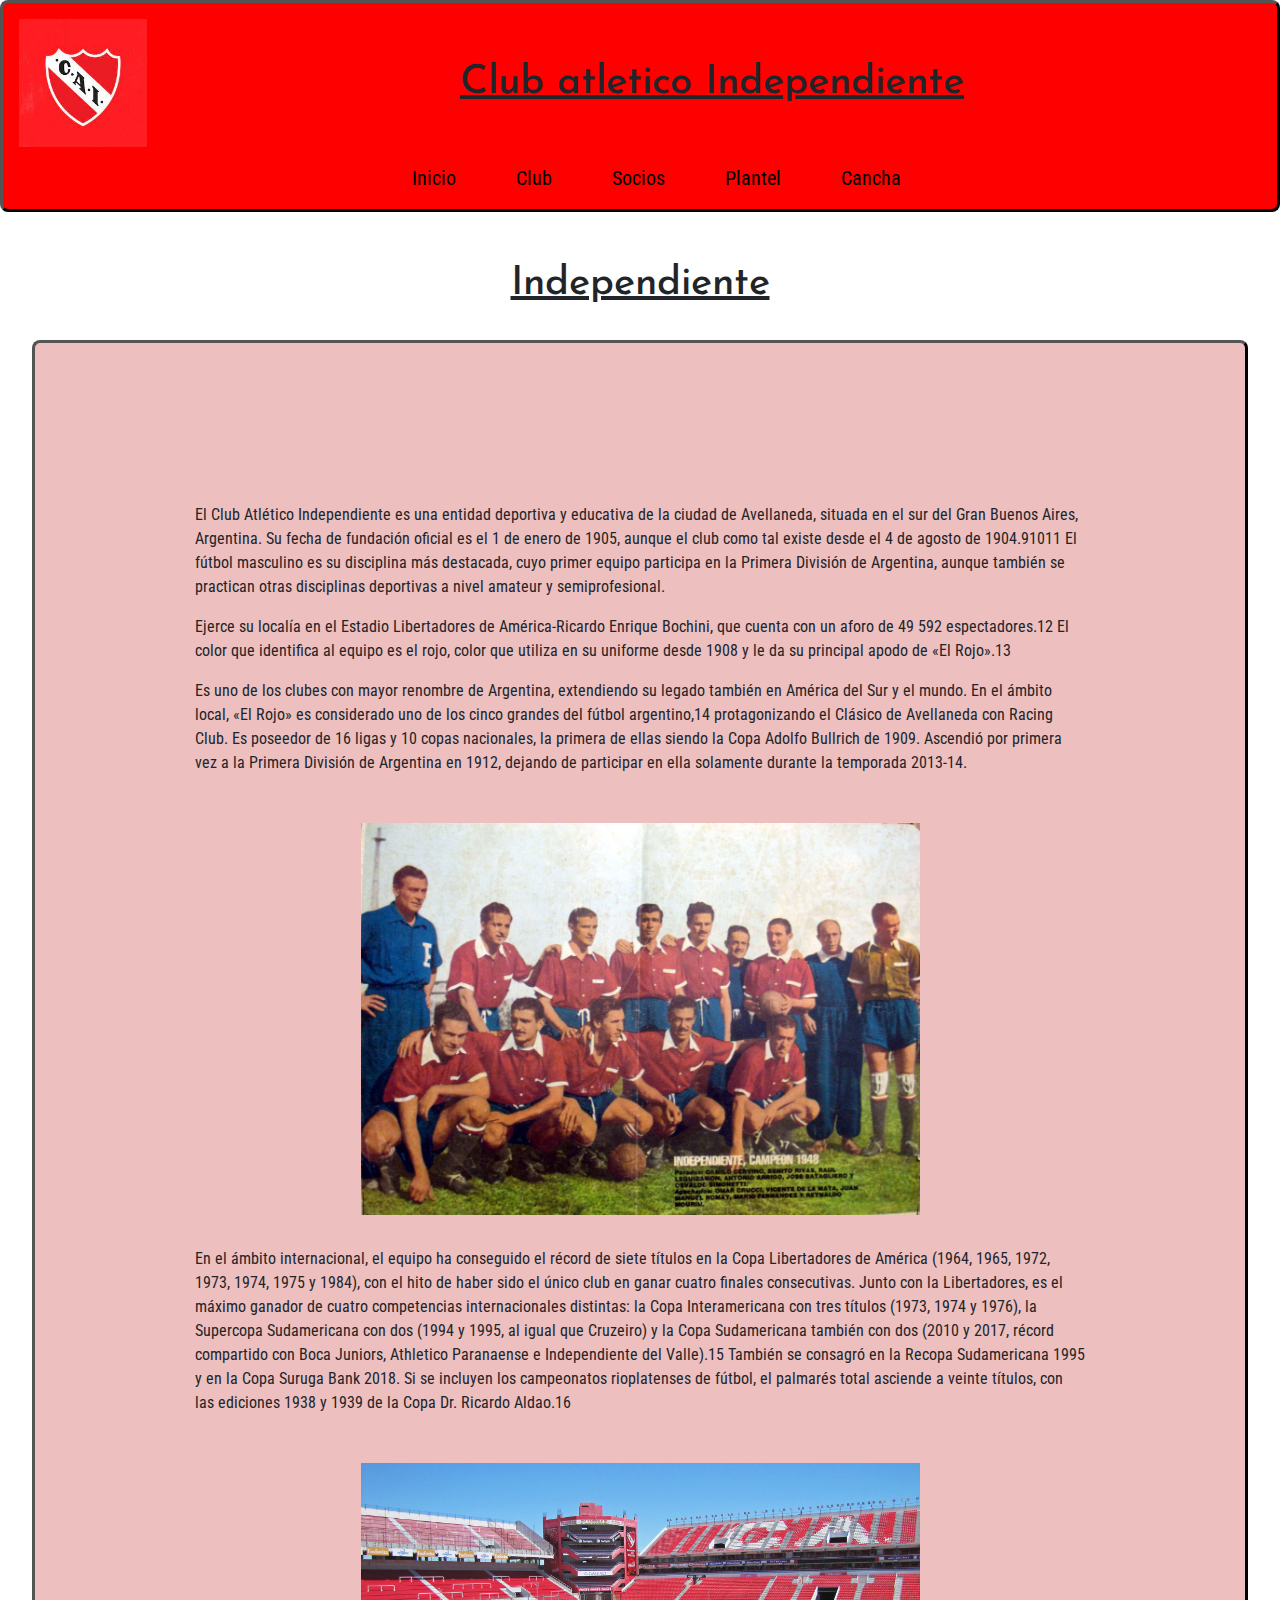
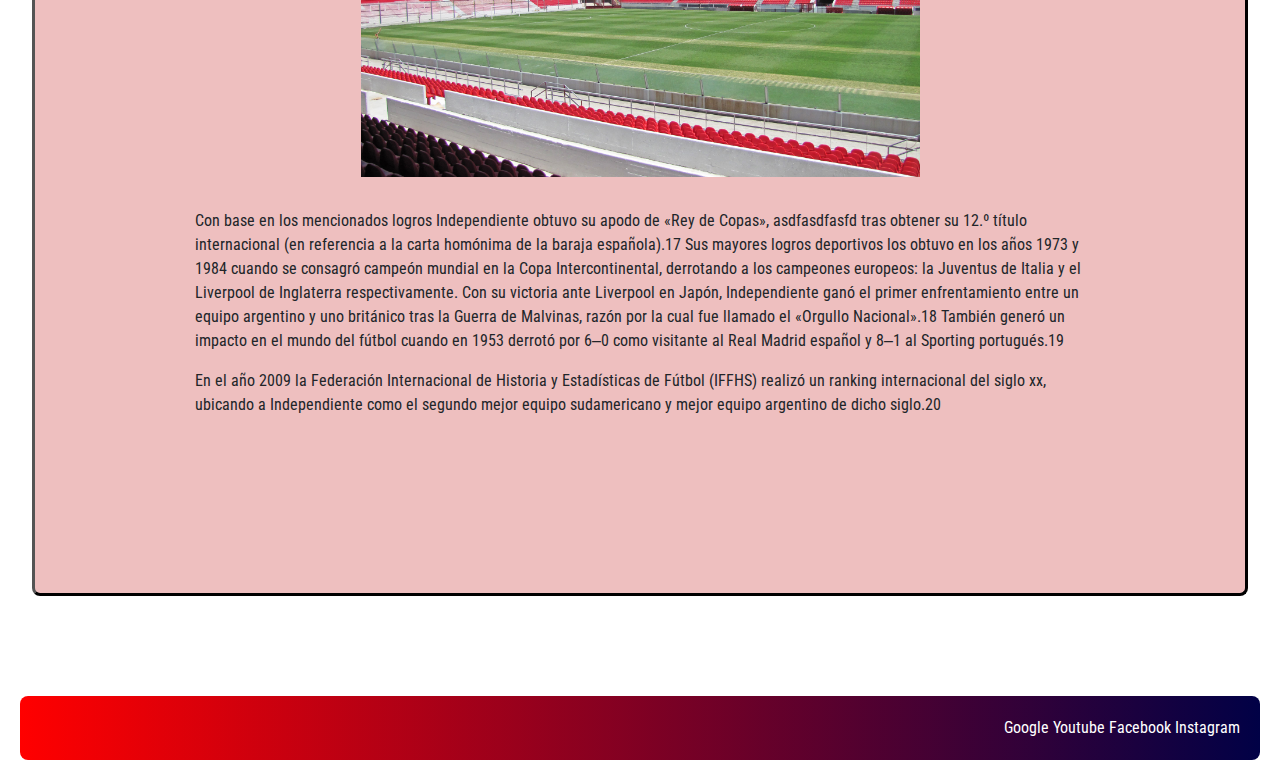
==== commit fac3f22e: "se agrego todo lo pedido para el proyecto final" ====
--- a/index.html
+++ b/index.html
@@ -3,13 +3,18 @@
 <head>
     <meta charset="UTF-8">
     <meta name="viewport" content="width=device-width, initial-scale=1.0">
-    <title>CAI Independiente</title>
     <link rel="shortcut icon" href="./img/Logo1.png" type="image/x-icon">
     <link rel="stylesheet" href="./css/main.css">
     <link href="https://cdn.jsdelivr.net/npm/bootstrap@5.3.3/dist/css/bootstrap.min.css" rel="stylesheet" integrity="sha384-QWTKZyjpPEjISv5WaRU9OFeRpok6YctnYmDr5pNlyT2bRjXh0JMhjY6hW+ALEwIH" crossorigin="anonymous">
     <link rel="preconnect" href="https://fonts.googleapis.com">
     <link rel="preconnect" href="https://fonts.gstatic.com" crossorigin>
     <link href="https://fonts.googleapis.com/css2?family=Josefin+Sans:ital,wght@0,100..700;1,100..700&family=Playwrite+BE+VLG:wght@100..400&family=Roboto+Condensed:ital,wght@0,100..900;1,100..900&display=swap" rel="stylesheet">
+    <meta name="descripcion" content="Pagina informativa sobre el Club Atletico Independiente">
+    <meta name="keywords" content="CAI independiente de avellaneda club argentino">
+    <meta name="author" content="Axel Matias Cesarini">
+    <meta property="og:title" content="pagina de Independiente">
+    <meta property="og:descripcion" content="pagina dedicada al equipo que mas copas internacionales tiene y el rey de la libertadores, el Club Atletico Independiente de Avellaneda">
+    <title>CAI Independiente</title>
 </head>
 <body>
     <header class="encabezado">
@@ -24,10 +29,10 @@
         </ul>
     </header>
     <br><br>
+    <h1>Independiente</h1>
     <Main class="cuerpo-pagina">
         <nav>
             <section class="descripcion-club">
-                <h1>Independiente</h1>
                 <p>El Club Atlético Independiente es una entidad deportiva y educativa de la ciudad de Avellaneda, situada en el sur del Gran Buenos Aires, Argentina. Su fecha de fundación oficial es el 1 de enero de 1905, aunque el club como tal existe desde el 4 de agosto de 1904.9​10​11​ El fútbol masculino es su disciplina más destacada, cuyo primer equipo participa en la Primera División de Argentina, aunque también se practican otras disciplinas deportivas a nivel amateur y semiprofesional.</p>
 
                 <p>Ejerce su localía en el Estadio Libertadores de América-Ricardo Enrique Bochini, que cuenta con un aforo de 49 592 espectadores.12​ El color que identifica al equipo es el rojo, color que utiliza en su uniforme desde 1908 y le da su principal apodo de «El Rojo».13​</p>
--- a/css/main.css
+++ b/css/main.css
@@ -1 +1 @@
-*{margin:0;padding:0;box-sizing:border-box}h1{font-family:"Josefin Sans",sans-serif;margin:0 auto}.encabezado{padding:1rem;border-style:outset;border-color:#000;border-radius:8px;background-color:red;display:flex;align-items:center;justify-content:space-between;flex-wrap:wrap;gap:1rem}.encabezado .logo{width:8rem;background-color:red}.encabezado .titulo-principal{margin:0 auto;font-family:"Josefin Sans",sans-serif}.encabezado .lista-principal{font-family:"Roboto Condensed",sans-serif;list-style-type:none;display:flex;text-align:center;background-color:red;margin:0 auto}.encabezado ul li a:hover{background-color:#010146;color:#fff;border-radius:8px;font-size:18px;transition:.5s;padding:5px}header a{font-family:"Roboto Condensed",sans-serif;text-decoration:none;color:#000;background-color:red;padding:0px;margin:30px}footer{font-family:"Roboto Condensed",sans-serif;padding:20px;margin:20px;text-align:end;background:linear-gradient(to right, red, rgb(1, 1, 70));border:4rem;border-radius:8px}footer a{color:#fff;text-decoration:none}footer a:hover{background-color:red;color:#000;border-radius:8px;font-size:18px;transition:.5s;padding:5px}.cuerpo-pagina{margin:4rem;font-family:"Roboto Condensed",sans-serif}.equipo-1{width:100%}.estadio-1{width:100%}.historia-club{display:flex}.efecto-carousel{width:600px;margin:0 auto}.jugadores{width:300px;margin-top:20px}.plano-estadio{width:500px;display:flex}/*# sourceMappingURL=main.css.map */+footer{font-family:"Roboto Condensed",sans-serif;padding:20px;margin:20px;text-align:end;background:linear-gradient(to right, red, rgb(1, 1, 70));border:4rem;border-radius:8px}footer a{color:#fff;text-decoration:none}footer a:hover{background-color:red;color:#000;border-radius:8px;font-size:25px;transition:1s;padding:5px}h1{font-family:"Josefin Sans",sans-serif;display:flex;justify-content:center;text-decoration:underline;font-size:30px}.encabezado{padding:1rem;border-style:outset;border-color:#000;border-radius:8px;background-color:red;display:flex;align-items:center;justify-content:space-between;flex-wrap:wrap;gap:1rem}.encabezado .logo{width:8rem;background-color:red}@media screen and (max-width: 576px){.encabezado .logo{margin:0 auto}}.encabezado .titulo-principal{margin:0 auto;font-family:"Josefin Sans",sans-serif}@media screen and (max-width: 576px){.encabezado .titulo-principal{margin:0 auto}}.encabezado .lista-principal{font-size:20px;font-family:"Roboto Condensed",sans-serif;list-style-type:none;display:flex;text-align:center;background-color:red;margin:0 auto}@media screen and (max-width: 576px){.encabezado .lista-principal{display:block;margin:0 auto}}.encabezado ul li a:hover{background-color:#010146;color:#fff;border-radius:8px;font-size:25px;transition:1s;padding:5px}header a{font-family:"Roboto Condensed",sans-serif;text-decoration:none;color:#000;background-color:red;padding:0px;margin:30px}.cuerpo-pagina{background-color:#eebfbf;border-style:outset;border-color:#000;border-radius:8px;padding:2rem;margin:2rem;font-family:"Roboto Condensed",sans-serif}@media screen and (max-width: 576px){.cuerpo-pagina{margin:0;margin-right:0;margin-left:0;padding:0;padding-right:0;padding-left:0}}.cuerpo-pagina .equipo-1{width:70%;display:flex;margin:0 auto;padding:2rem}@media screen and (max-width: 576px){.cuerpo-pagina .equipo-1{width:400px;margin:0;padding:0}}.cuerpo-pagina .estadio-1{width:70%;display:flex;margin:0 auto;padding:2rem}@media screen and (max-width: 576px){.cuerpo-pagina .estadio-1{width:400px;margin:0;padding:0}}.descripcion-club{padding:4rem;margin:4rem}@media screen and (max-width: 576px){.descripcion-club{margin:0;margin-right:0;margin-left:0;padding:0;padding-right:0;padding-left:0}}.descripcion-club .equipo-1{width:70%;display:flex;margin:0 auto;padding:2rem}@media screen and (max-width: 576px){.descripcion-club .equipo-1{width:400px;margin:0;padding:0}}.descripcion-club .estadio-1{width:70%;display:flex;margin:0 auto;padding:2rem}@media screen and (max-width: 576px){.descripcion-club .estadio-1{width:400px;margin:0;padding:0}}.historia-club{display:flex}@media screen and (max-width: 576px){.historia-club{display:block;margin:0;margin-right:0;margin-left:0;padding:0;padding-right:0;padding-left:0}}.efecto-carousel{width:50%;margin:0 auto}.plantel-completo{display:inline-block;background-color:#eebfbf;border-style:outset;border-color:#000;border-radius:8px}.plantel-completo .jugadores{width:300px;margin-top:20px}.plano-estadio{width:600px;display:flex;margin:0 auto;padding:2rem}@media screen and (max-width: 576px){.plano-estadio{width:400px;margin:0;padding:0}}@media screen and (max-width: 576px){.efecto-carousel{width:400px;margin:0;padding:0}}.noticias-general{background-color:#eebfbf;border-style:outset;border-color:#000;border-radius:8px;display:grid;grid-template-columns:1fr 1fr;grid-template-rows:1fr 1fr;grid-template-areas:"noticia1 noticia2" "noticia3 noticia4";margin:0 auto}@media screen and (max-width: 576px){.noticias-general img{width:200px;height:200px}}@media screen and (max-width: 576px){.noticias-general{display:grid;grid-template-columns:1fr;grid-template-rows:1fr 1fr 1fr 1fr;grid-template-areas:"noticia1" "noticia2" "noticia3" "noticia4"}}.noticia1{display:flex;width:99%;float:left;padding:1rem;margin:1rem}@media screen and (max-width: 576px){.noticia1{margin:0;padding:0}}.noticia1 .socios1{width:500px;height:300px}@media screen and (max-width: 576px){.noticia1 .socios1{width:400px;margin:0;padding:0}}.noticia1 .subtitulo-noticia{width:600px;margin:0 auto;padding:3rem}@media screen and (max-width: 576px){.noticia1 .subtitulo-noticia{width:400px;margin:0;padding:0}}.noticia1 .subtitulo-noticia:hover{background-color:red;border-style:groove;border-color:#000;border-radius:8px;font-size:20px;transition:1s}.noticia2{display:flex;width:99%;float:left;padding:1rem;margin:1rem;border:1rem}@media screen and (max-width: 576px){.noticia2{margin:0;padding:0}}.noticia2 .socios2{width:500px;height:300px}@media screen and (max-width: 576px){.noticia2 .socios2{width:400px;margin:0;padding:0}}.noticia2 .subtitulo-noticia{width:600px;margin:0 auto;padding:3rem}@media screen and (max-width: 576px){.noticia2 .subtitulo-noticia{width:400px;margin:0;padding:0}}.noticia2 .subtitulo-noticia:hover{background-color:red;border-style:groove;border-color:#000;border-radius:8px;font-size:20px;transition:1s}.noticia3{display:flex;width:99%;float:left;padding:2rem;margin:2rem}@media screen and (max-width: 576px){.noticia3{margin:0;padding:0}}.noticia3 .socios3{width:500px;height:300px}@media screen and (max-width: 576px){.noticia3 .socios3{width:400px;margin:0;padding:0}}.noticia3 .subtitulo-noticia{width:600px;margin:0 auto;padding:3rem}@media screen and (max-width: 576px){.noticia3 .subtitulo-noticia{width:400px;margin:0;padding:0}}.noticia3 .subtitulo-noticia:hover{background-color:red;border-style:groove;border-color:#000;border-radius:8px;font-size:20px;transition:1s}.noticia4{display:flex;width:99%;float:left;padding:2rem;margin:2rem}@media screen and (max-width: 576px){.noticia4{margin:0;padding:0}}.noticia4 .socios4{width:500px;height:300px}@media screen and (max-width: 576px){.noticia4 .socios4{width:400px;margin:0;padding:0}}.noticia4 .subtitulo-noticia{width:600px;margin:0 auto;padding:3rem}@media screen and (max-width: 576px){.noticia4 .subtitulo-noticia{width:400px;margin:0;padding:0}}.noticia4 .subtitulo-noticia:hover{background-color:red;border-style:groove;border-color:#000;border-radius:8px;font-size:20px;transition:1s}.video1{width:600px;margin:0 auto;padding:3rem}@media screen and (max-width: 576px){.video1{width:400px;margin:0;padding:0}}.formulario{background-color:#eebfbf;border-style:outset;border-color:#000;border-radius:8px;display:flex;justify-content:center;align-items:center;font-size:20px;font-family:"Roboto Condensed",sans-serif}@media screen and (max-width: 576px){.formulario{width:400px;margin:0 auto;padding:0;display:grid;grid-template-columns:1fr;grid-template-rows:1fr 1fr;grid-template-areas:"consultas" "area-formulario"}}@media screen and (max-width: 576px){textarea{width:300px;margin:0;padding:0}}*{margin:0;padding:0;box-sizing:border-box}/*# sourceMappingURL=main.css.map */